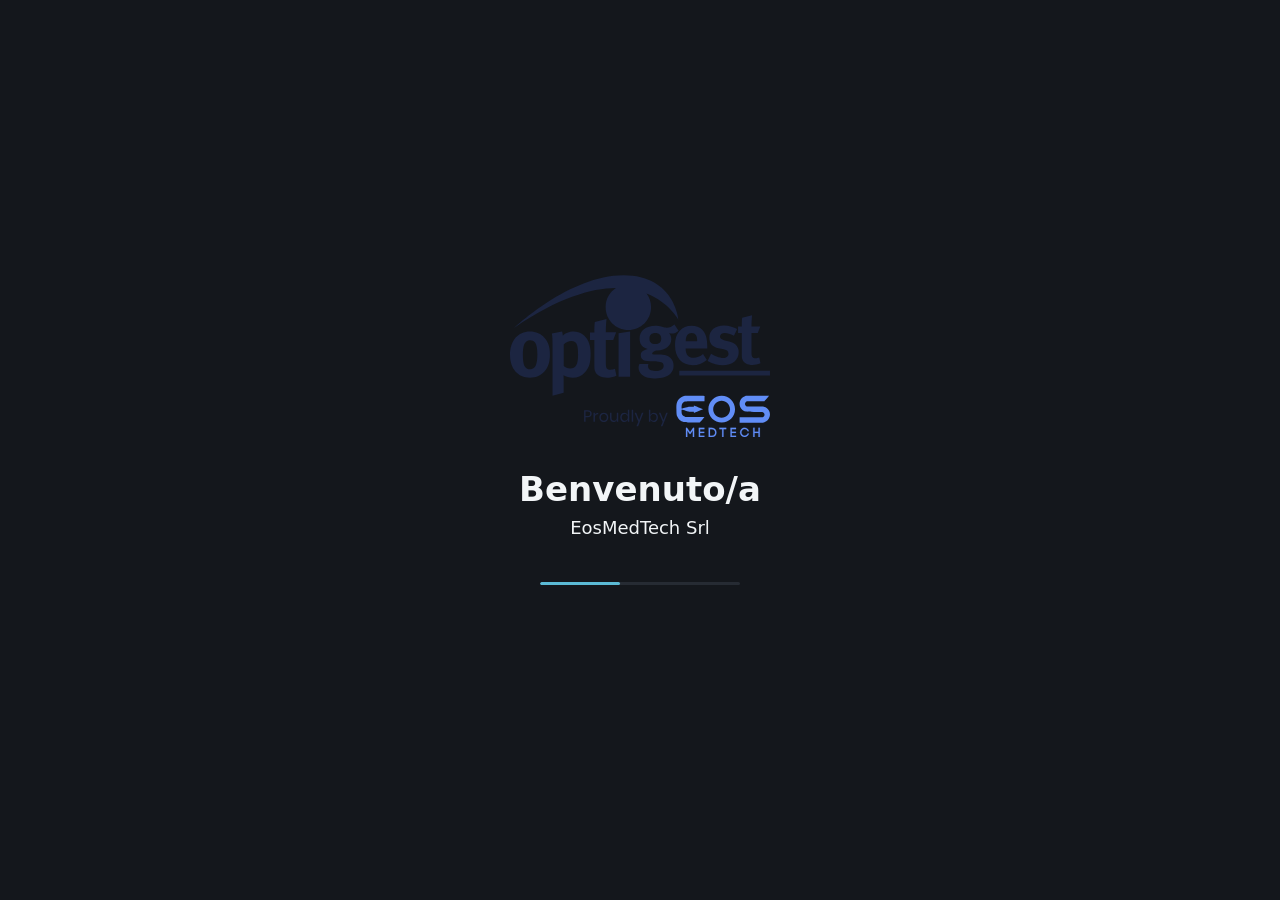
==== app/ui/index.html @ f21e9ad2 "Abilita versione dev snza password keystoree" ====
<!doctype html>
<html lang="it">
<head>
	<meta charset="utf-8">
	<meta name="viewport" content="width=device-width, initial-scale=1">
	<title>EosMedTech - OptiGest Cloud Offline</title>
	<link rel="stylesheet" href="assets/css/style.css">
</head>
<body>

	<!-- Splash di benvenuto (schema su carta: logo + Benvenuto/a) -->
	<section id="view-splash" class="view active">
		<img id="logo" class="logo" src="assets/img/logo.svg" alt="EosMedTech">
		<h1>Benvenuto/a</h1>
		<p class="company">EosMedTech Srl</p>
		<p id="splash-host" class="site"></p>
		<div class="loader"><span></span></div>
		<p id="splash-note" class="note"></p>
		<button id="btn-repair" class="link hidden" type="button">Riapri la finestra di accesso</button>
	</section>

	<!-- Impostazione / sblocco PIN -->
	<section id="view-pin" class="view">
		<img class="logo small" src="assets/img/logo.svg" alt="EosMedTech">
		<h2 id="pin-title"></h2>
		<form id="pin-form" autocomplete="off">
			<input id="pin-input" type="password" inputmode="numeric" maxlength="8" placeholder="PIN" autocomplete="off">
			<input id="pin-confirm" class="hidden" type="password" inputmode="numeric" maxlength="8" placeholder="Ripeti il PIN" autocomplete="off">
			<button type="submit" id="pin-submit">Continua</button>
		</form>
		<p id="pin-error" class="error"></p>
	</section>

	<!-- Selettore host (long press 3s sul logo dello splash) -->
	<div id="host-overlay" class="overlay hidden">
		<div class="sheet">
			<h3>Seleziona host</h3>
			<ul id="host-list"></ul>
			<button id="host-cancel" class="link" type="button">Annulla</button>
		</div>
	</div>

	<script src="assets/js/common.js"></script>
	<script src="assets/js/index.js"></script>
</body>
</html>
---- app/ui/assets/css/style.css ----
:root {
	--bg: #14171c;
	--fg: #f2f5f7;
	--muted: #8a949e;
	--accent: #5bbad5;
	--danger: #ef6b6b;
	--ok: #5bd58a;
}

* { box-sizing: border-box; }

html, body {
	margin: 0;
	height: 100%;
	background: var(--bg);
	color: var(--fg);
	font-family: "Segoe UI", system-ui, -apple-system, sans-serif;
}

.view {
	display: none;
	position: fixed;
	inset: 0;
	flex-direction: column;
	align-items: center;
	justify-content: center;
	gap: 8px;
	padding: 24px;
	text-align: center;
}
.view.active { display: flex; }
.hidden { display: none !important; }

.logo { width: 260px; max-width: 70vw; user-select: none; -webkit-user-drag: none; }
.logo.small { width: 180px; margin-bottom: 16px; }

h1 { margin: 24px 0 0; font-size: 34px; font-weight: 600; }
h2 { margin: 0 0 16px; font-size: 22px; font-weight: 500; }
.company { margin: 0; font-size: 18px; color: var(--fg); }
.site { margin: 0; font-size: 14px; color: var(--accent); }
.note { min-height: 20px; margin: 12px 0 0; font-size: 14px; color: var(--muted); }

.loader {
	width: 200px;
	height: 3px;
	margin-top: 28px;
	background: #262b33;
	border-radius: 2px;
	overflow: hidden;
}
.loader span {
	display: block;
	width: 40%;
	height: 100%;
	background: var(--accent);
	border-radius: 2px;
	animation: slide 1.2s ease-in-out infinite;
}
@keyframes slide {
	0% { transform: translateX(-100%); }
	100% { transform: translateX(250%); }
}

form { display: flex; flex-direction: column; gap: 12px; width: 240px; }
input {
	padding: 12px 14px;
	font-size: 22px;
	letter-spacing: 6px;
	text-align: center;
	color: var(--fg);
	background: #1d2229;
	border: 1px solid #2c333c;
	border-radius: 8px;
	outline: none;
}
input:focus { border-color: var(--accent); }
input::placeholder { letter-spacing: 0; font-size: 15px; color: var(--muted); }

button {
	padding: 12px 14px;
	font-size: 16px;
	color: #0b1013;
	background: var(--accent);
	border: 0;
	border-radius: 8px;
	cursor: pointer;
}
button.link {
	padding: 6px 10px;
	font-size: 14px;
	color: var(--accent);
	background: none;
}
.error { min-height: 20px; margin: 8px 0 0; font-size: 14px; color: var(--danger); }

.big-name { margin: 0; font-size: 64px; font-weight: 600; }
.corner { position: fixed; right: 16px; bottom: 12px; }
.status {
	position: fixed;
	top: 14px;
	right: 18px;
	display: flex;
	align-items: center;
	gap: 6px;
	font-size: 12px;
	color: var(--muted);
}
.status i { width: 8px; height: 8px; border-radius: 50%; background: var(--muted); }
.status.online i { background: var(--ok); }
.status.offline i { background: var(--danger); }

.overlay {
	position: fixed;
	inset: 0;
	display: flex;
	align-items: center;
	justify-content: center;
	background: rgba(0, 0, 0, 0.6);
}
.sheet {
	min-width: 300px;
	padding: 20px;
	background: #1d2229;
	border-radius: 12px;
	text-align: center;
}
.sheet h3 { margin: 0 0 12px; font-size: 16px; font-weight: 500; }
.sheet ul { margin: 0 0 8px; padding: 0; list-style: none; }
.sheet li button {
	width: 100%;
	margin-bottom: 6px;
	color: var(--fg);
	background: #262b33;
}
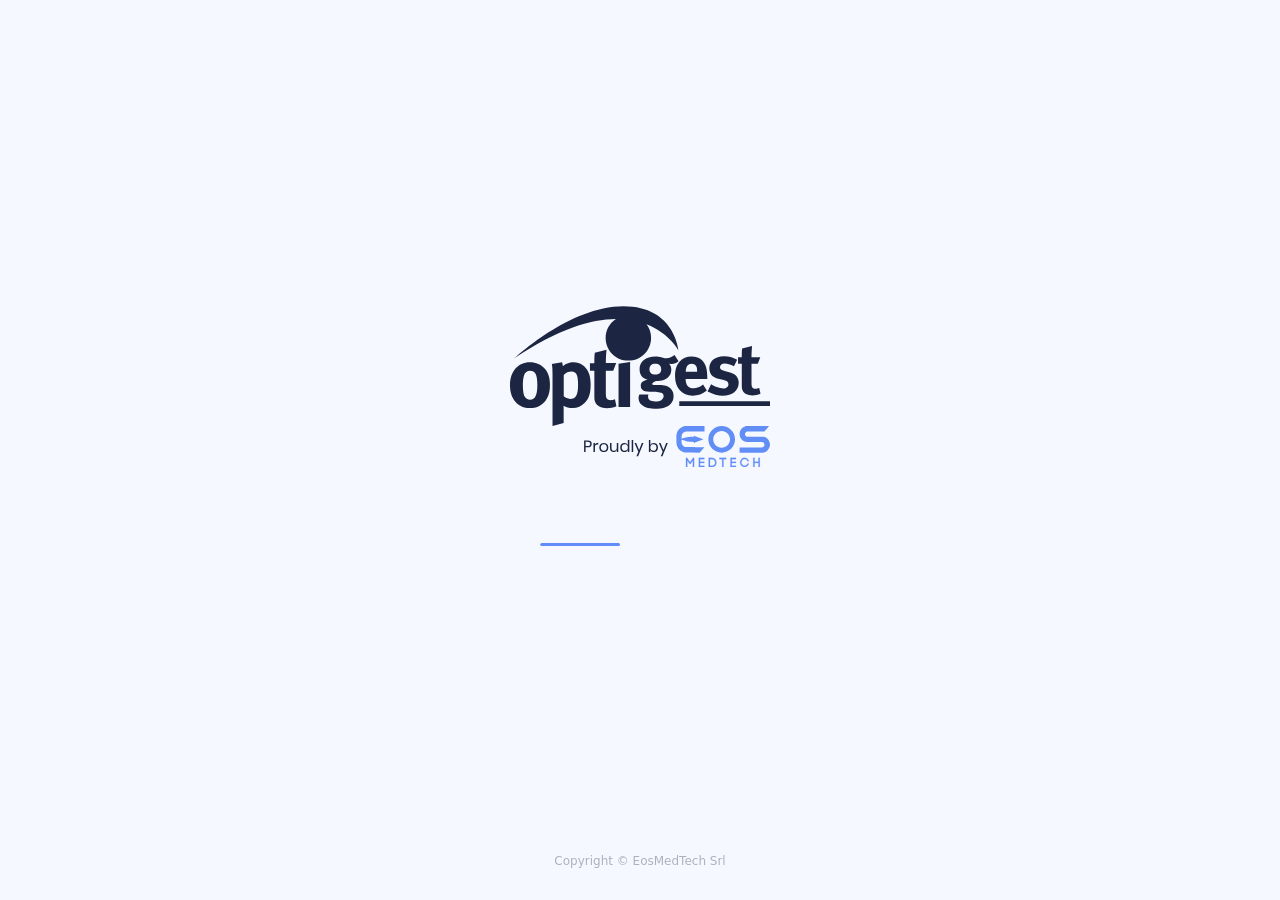
==== commit 07349551: "Aggiorna layout homepage" ====
--- a/app/ui/index.html
+++ b/app/ui/index.html
@@ -7,14 +7,12 @@
 	<link rel="stylesheet" href="assets/css/style.css">
 </head>
 <body>
-
-	<!-- Splash di benvenuto (schema su carta: logo + Benvenuto/a) -->
 	<section id="view-splash" class="view active">
 		<img id="logo" class="logo" src="assets/img/logo.svg" alt="EosMedTech">
-		<h1>Benvenuto/a</h1>
-		<p class="company">EosMedTech Srl</p>
+		
+		<div style="padding-top: 2em"></div>
+		<div class="loader"><span></span></div>
 		<p id="splash-host" class="site"></p>
-		<div class="loader"><span></span></div>
 		<p id="splash-note" class="note"></p>
 		<button id="btn-repair" class="link hidden" type="button">Riapri la finestra di accesso</button>
 	</section>
@@ -31,6 +29,10 @@
 		<p id="pin-error" class="error"></p>
 	</section>
 
+	<footer class="copyright">
+		<a href="https://www.eosmedtech.com/" target="_blank" rel="noopener">Copyright &copy; EosMedTech Srl</a>
+	</footer>
+
 	<!-- Selettore host (long press 3s sul logo dello splash) -->
 	<div id="host-overlay" class="overlay hidden">
 		<div class="sheet">
--- a/app/ui/assets/css/style.css
+++ b/app/ui/assets/css/style.css
@@ -1,10 +1,11 @@
 :root {
-	--bg: #14171c;
+	--bg: #f6f8ff;
 	--fg: #f2f5f7;
 	--muted: #8a949e;
-	--accent: #5bbad5;
+	--accent: #628df6;
 	--danger: #ef6b6b;
 	--ok: #5bd58a;
+	--primary: #1c2541;
 }
 
 * { box-sizing: border-box; }
@@ -34,9 +35,9 @@
 .logo { width: 260px; max-width: 70vw; user-select: none; -webkit-user-drag: none; }
 .logo.small { width: 180px; margin-bottom: 16px; }
 
-h1 { margin: 24px 0 0; font-size: 34px; font-weight: 600; }
-h2 { margin: 0 0 16px; font-size: 22px; font-weight: 500; }
-.company { margin: 0; font-size: 18px; color: var(--fg); }
+h1 { margin: 24px 0 0; font-size: 34px; font-weight: 600; color: var(--primary); }
+h2 { margin: 0 0 16px; font-size: 22px; font-weight: 500; color: var(--primary); }
+.company { margin: 0; font-size: 18px; color: var(--primary); }
 .site { margin: 0; font-size: 14px; color: var(--accent); }
 .note { min-height: 20px; margin: 12px 0 0; font-size: 14px; color: var(--muted); }
 
@@ -44,7 +45,7 @@
 	width: 200px;
 	height: 3px;
 	margin-top: 28px;
-	background: #262b33;
+	background: var(--bg);
 	border-radius: 2px;
 	overflow: hidden;
 }
@@ -132,3 +133,24 @@
 	color: var(--fg);
 	background: #262b33;
 }
+
+
+.copyright {
+	position: fixed;
+	bottom: 8px;
+	left: 0;
+	right: 0;
+	text-align: center;
+	font-size: 12px;
+	color: #7d8395 !important;
+	padding-bottom: 2em;
+}
+.copyright a {
+	color: inherit;
+	opacity: .6;
+	text-decoration: none;
+}
+
+.topbar-logo { display: flex; align-items: center; }
+.topbar-logo img { display: block; height: 32px; width: auto; }
+
